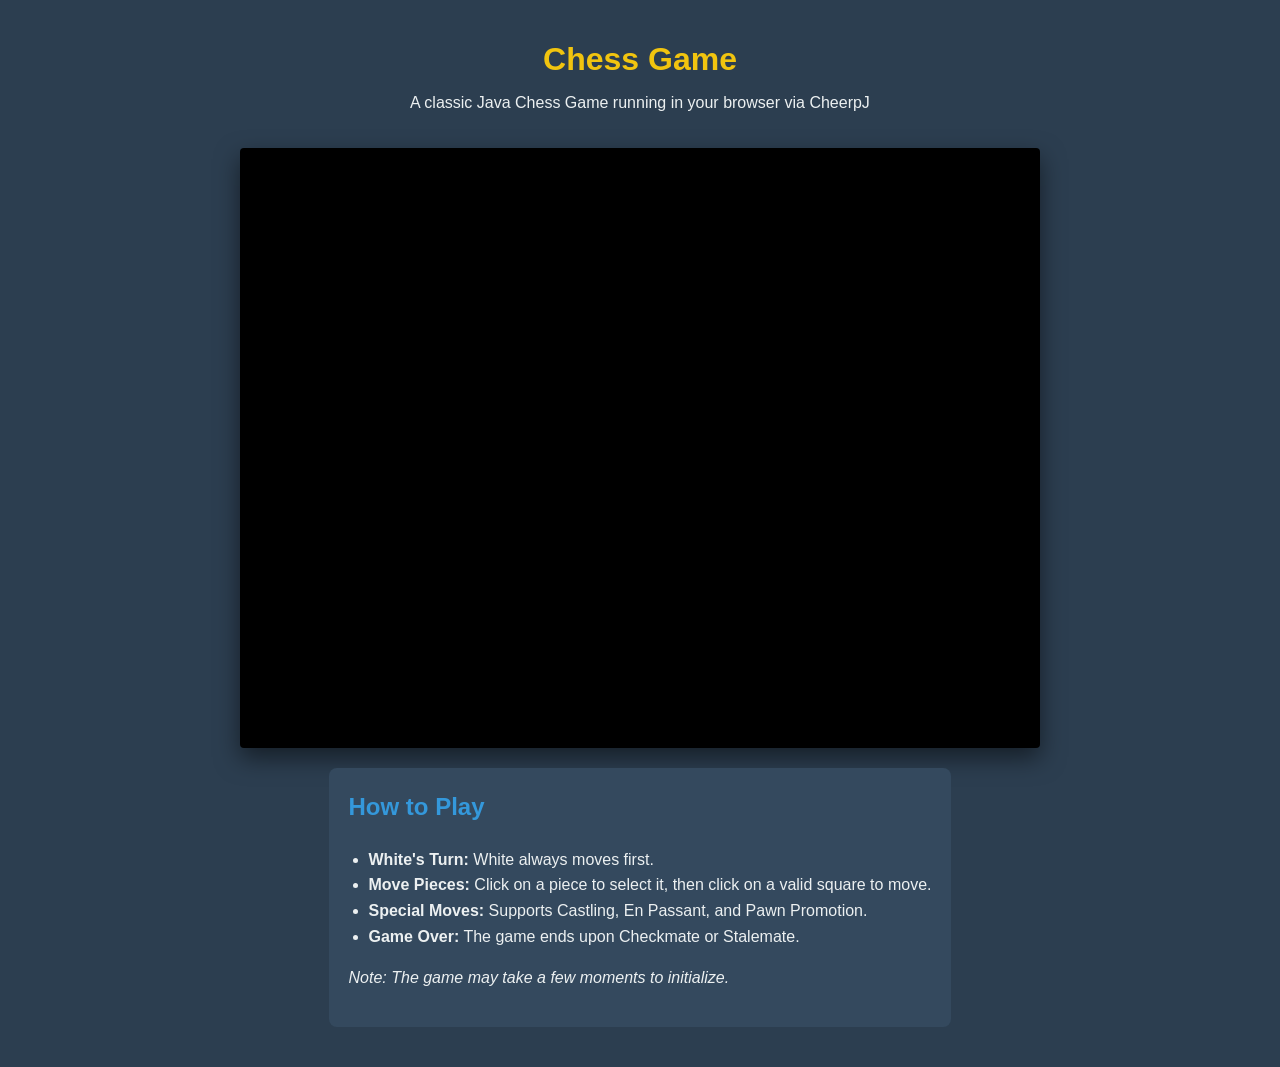
==== index.html @ 0b9f3909 "Fix web deployment by moving artifacts to root and using CheerpJ 3.0. - Move 'index.html' and 'Chess" ====
<!DOCTYPE html>
<html lang="en">
<head>
    <meta charset="utf-8">
    <meta name="viewport" content="width=device-width, initial-scale=1.0">
    <title>Java Chess Game - Web Edition</title>
    <style>
        body {
            font-family: 'Segoe UI', Tahoma, Geneva, Verdana, sans-serif;
            background-color: #2c3e50;
            color: #ecf0f1;
            margin: 0;
            display: flex;
            flex-direction: column;
            align-items: center;
            min-height: 100vh;
        }
        header {
            margin-top: 20px;
            text-align: center;
        }
        h1 {
            margin-bottom: 10px;
            color: #f1c40f;
        }
        #container {
            width: 800px;
            height: 600px;
            background-color: #000;
            box-shadow: 0 10px 25px rgba(0,0,0,0.5);
            border-radius: 4px;
            overflow: hidden;
            margin: 20px 0;
        }
        .instructions {
            max-width: 800px;
            background-color: #34495e;
            padding: 20px;
            border-radius: 8px;
            line-height: 1.6;
            margin-bottom: 40px;
        }
        .instructions h2 {
            margin-top: 0;
            color: #3498db;
        }
        ul {
            padding-left: 20px;
        }
    </style>
</head>
<body>
    <header>
        <h1>Chess Game</h1>
        <p>A classic Java Chess Game running in your browser via CheerpJ</p>
    </header>

    <div id="container"></div>

    <div class="instructions">
        <h2>How to Play</h2>
        <ul>
            <li><strong>White's Turn:</strong> White always moves first.</li>
            <li><strong>Move Pieces:</strong> Click on a piece to select it, then click on a valid square to move.</li>
            <li><strong>Special Moves:</strong> Supports Castling, En Passant, and Pawn Promotion.</li>
            <li><strong>Game Over:</strong> The game ends upon Checkmate or Stalemate.</li>
        </ul>
        <p><em>Note: The game may take a few moments to initialize.</em></p>
    </div>

    <script src="https://cjrtnc.leaningtech.com/3.0/cj3loader.js"></script>
    <script>
        (async function() {
            await cheerpjInit();
            cheerpjCreateDisplay(800, 600, document.getElementById("container"));
            await cheerpjRunMain("main.Main", "/app/ChessGame.jar");
        })();
    </script>
</body>
</html>
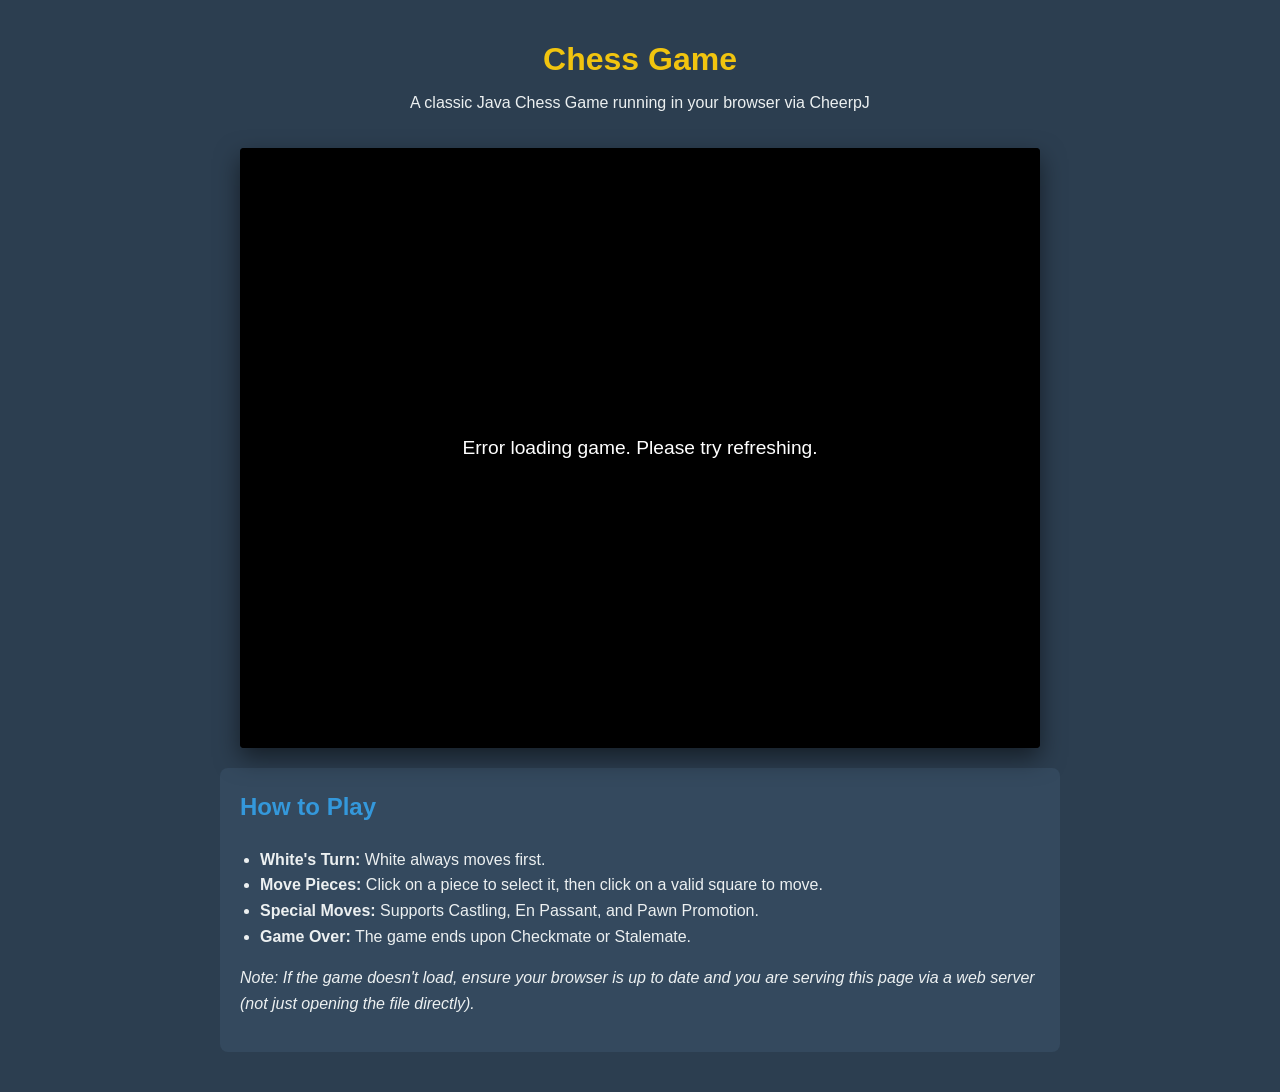
==== commit 5536e796: "Deploy Java Chess Game to the web using CheerpJ 3.0. This commit establishes a ready-to-use web vers" ====
--- a/index.html
+++ b/index.html
@@ -31,6 +31,7 @@
             border-radius: 4px;
             overflow: hidden;
             margin: 20px 0;
+            position: relative;
         }
         .instructions {
             max-width: 800px;
@@ -47,6 +48,20 @@
         ul {
             padding-left: 20px;
         }
+        #loading-overlay {
+            position: absolute;
+            top: 0;
+            left: 0;
+            width: 100%;
+            height: 100%;
+            background: rgba(0,0,0,0.8);
+            display: flex;
+            justify-content: center;
+            align-items: center;
+            z-index: 10;
+            color: white;
+            font-size: 1.2em;
+        }
     </style>
 </head>
 <body>
@@ -55,7 +70,9 @@
         <p>A classic Java Chess Game running in your browser via CheerpJ</p>
     </header>
 
-    <div id="container"></div>
+    <div id="container">
+        <div id="loading-overlay">Initializing Game... Please wait.</div>
+    </div>
 
     <div class="instructions">
         <h2>How to Play</h2>
@@ -65,15 +82,26 @@
             <li><strong>Special Moves:</strong> Supports Castling, En Passant, and Pawn Promotion.</li>
             <li><strong>Game Over:</strong> The game ends upon Checkmate or Stalemate.</li>
         </ul>
-        <p><em>Note: The game may take a few moments to initialize.</em></p>
+        <p><em>Note: If the game doesn't load, ensure your browser is up to date and you are serving this page via a web server (not just opening the file directly).</em></p>
     </div>
 
     <script src="https://cjrtnc.leaningtech.com/3.0/cj3loader.js"></script>
     <script>
         (async function() {
-            await cheerpjInit();
-            cheerpjCreateDisplay(800, 600, document.getElementById("container"));
-            await cheerpjRunMain("main.Main", "/app/ChessGame.jar");
+            try {
+                await cheerpjInit();
+                const container = document.getElementById("container");
+                cheerpjCreateDisplay(800, 600, container);
+
+                // Remove loading overlay once initialized
+                const overlay = document.getElementById("loading-overlay");
+                if (overlay) overlay.remove();
+
+                await cheerpjRunMain("main.Main", "/app/ChessGame.jar");
+            } catch (error) {
+                console.error("Error initializing CheerpJ:", error);
+                document.getElementById("loading-overlay").innerText = "Error loading game. Please try refreshing.";
+            }
         })();
     </script>
 </body>
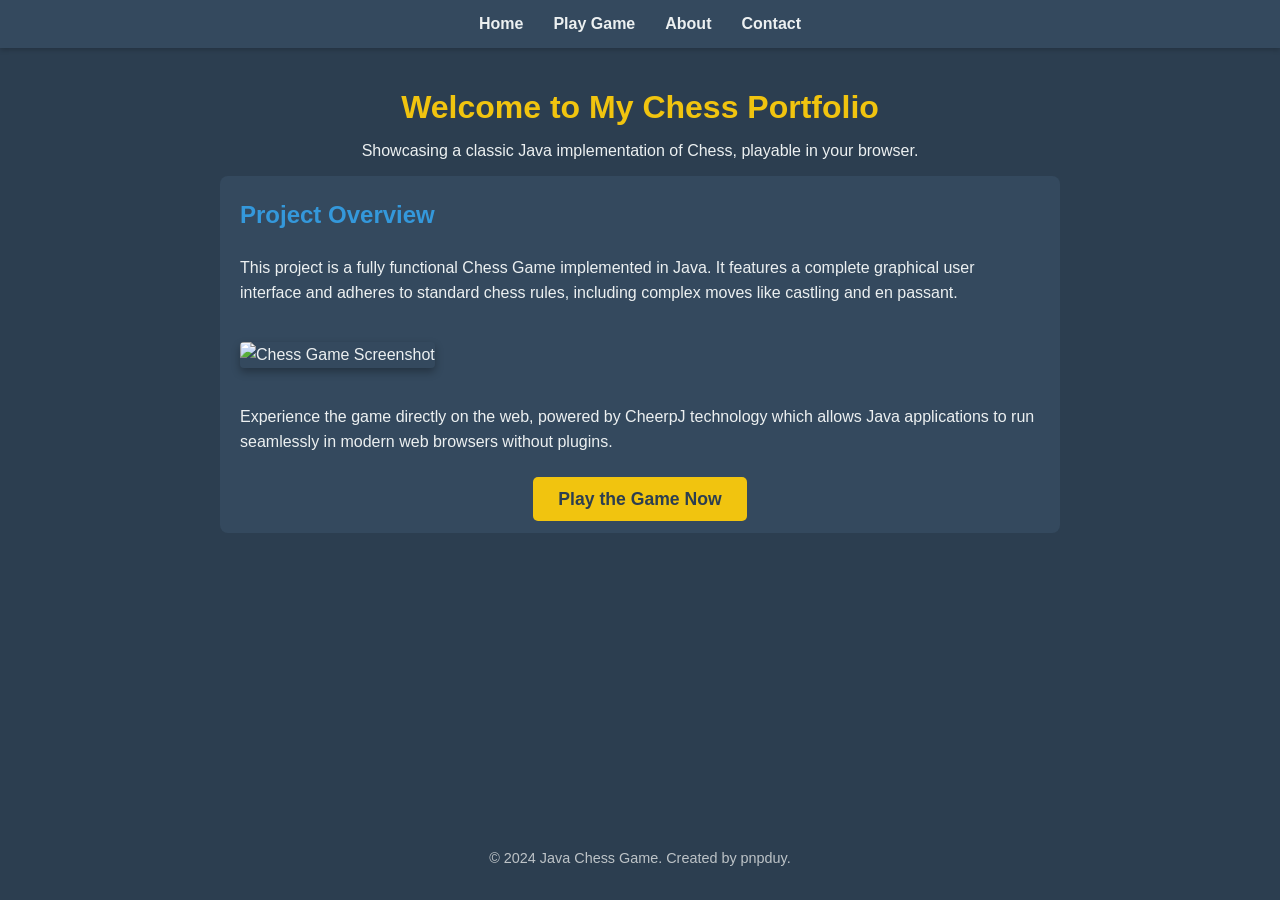
==== commit 520a318a: "Transform single-page chess game into a multi-page portfolio website. - Extracted styles into a cent" ====
--- a/index.html
+++ b/index.html
@@ -3,106 +3,37 @@
 <head>
     <meta charset="utf-8">
     <meta name="viewport" content="width=device-width, initial-scale=1.0">
-    <title>Java Chess Game - Web Edition</title>
-    <style>
-        body {
-            font-family: 'Segoe UI', Tahoma, Geneva, Verdana, sans-serif;
-            background-color: #2c3e50;
-            color: #ecf0f1;
-            margin: 0;
-            display: flex;
-            flex-direction: column;
-            align-items: center;
-            min-height: 100vh;
-        }
-        header {
-            margin-top: 20px;
-            text-align: center;
-        }
-        h1 {
-            margin-bottom: 10px;
-            color: #f1c40f;
-        }
-        #container {
-            width: 800px;
-            height: 600px;
-            background-color: #000;
-            box-shadow: 0 10px 25px rgba(0,0,0,0.5);
-            border-radius: 4px;
-            overflow: hidden;
-            margin: 20px 0;
-            position: relative;
-        }
-        .instructions {
-            max-width: 800px;
-            background-color: #34495e;
-            padding: 20px;
-            border-radius: 8px;
-            line-height: 1.6;
-            margin-bottom: 40px;
-        }
-        .instructions h2 {
-            margin-top: 0;
-            color: #3498db;
-        }
-        ul {
-            padding-left: 20px;
-        }
-        #loading-overlay {
-            position: absolute;
-            top: 0;
-            left: 0;
-            width: 100%;
-            height: 100%;
-            background: rgba(0,0,0,0.8);
-            display: flex;
-            justify-content: center;
-            align-items: center;
-            z-index: 10;
-            color: white;
-            font-size: 1.2em;
-        }
-    </style>
+    <title>Portfolio - Java Chess Game</title>
+    <link rel="stylesheet" href="style.css">
 </head>
 <body>
+    <nav>
+        <a href="index.html">Home</a>
+        <a href="game.html">Play Game</a>
+        <a href="about.html">About</a>
+        <a href="contact.html">Contact</a>
+    </nav>
+
     <header>
-        <h1>Chess Game</h1>
-        <p>A classic Java Chess Game running in your browser via CheerpJ</p>
+        <h1>Welcome to My Chess Portfolio</h1>
+        <p>Showcasing a classic Java implementation of Chess, playable in your browser.</p>
     </header>
 
-    <div id="container">
-        <div id="loading-overlay">Initializing Game... Please wait.</div>
+    <div class="content-area">
+        <h2>Project Overview</h2>
+        <p>This project is a fully functional Chess Game implemented in Java. It features a complete graphical user interface and adheres to standard chess rules, including complex moves like castling and en passant.</p>
+
+        <img src="https://github.com/pnpduy/ChessGame/assets/45529371/add8be29-011e-48ce-8514-3ba91014230a" alt="Chess Game Screenshot" class="project-image">
+
+        <p>Experience the game directly on the web, powered by CheerpJ technology which allows Java applications to run seamlessly in modern web browsers without plugins.</p>
+
+        <div style="text-align: center; margin-top: 30px;">
+            <a href="game.html" style="background-color: #f1c40f; color: #2c3e50; padding: 12px 25px; border-radius: 5px; text-decoration: none; font-weight: bold; font-size: 1.1em;">Play the Game Now</a>
+        </div>
     </div>
 
-    <div class="instructions">
-        <h2>How to Play</h2>
-        <ul>
-            <li><strong>White's Turn:</strong> White always moves first.</li>
-            <li><strong>Move Pieces:</strong> Click on a piece to select it, then click on a valid square to move.</li>
-            <li><strong>Special Moves:</strong> Supports Castling, En Passant, and Pawn Promotion.</li>
-            <li><strong>Game Over:</strong> The game ends upon Checkmate or Stalemate.</li>
-        </ul>
-        <p><em>Note: If the game doesn't load, ensure your browser is up to date and you are serving this page via a web server (not just opening the file directly).</em></p>
-    </div>
-
-    <script src="https://cjrtnc.leaningtech.com/3.0/cj3loader.js"></script>
-    <script>
-        (async function() {
-            try {
-                await cheerpjInit();
-                const container = document.getElementById("container");
-                cheerpjCreateDisplay(800, 600, container);
-
-                // Remove loading overlay once initialized
-                const overlay = document.getElementById("loading-overlay");
-                if (overlay) overlay.remove();
-
-                await cheerpjRunMain("main.Main", "/app/ChessGame.jar");
-            } catch (error) {
-                console.error("Error initializing CheerpJ:", error);
-                document.getElementById("loading-overlay").innerText = "Error loading game. Please try refreshing.";
-            }
-        })();
-    </script>
+    <footer>
+        <p>&copy; 2024 Java Chess Game. Created by pnpduy.</p>
+    </footer>
 </body>
 </html>
--- a/style.css
+++ b/style.css
@@ -0,0 +1,92 @@
+body {
+    font-family: 'Segoe UI', Tahoma, Geneva, Verdana, sans-serif;
+    background-color: #2c3e50;
+    color: #ecf0f1;
+    margin: 0;
+    display: flex;
+    flex-direction: column;
+    align-items: center;
+    min-height: 100vh;
+}
+header {
+    margin-top: 20px;
+    text-align: center;
+}
+h1 {
+    margin-bottom: 10px;
+    color: #f1c40f;
+}
+nav {
+    background-color: #34495e;
+    width: 100%;
+    display: flex;
+    justify-content: center;
+    padding: 15px 0;
+    box-shadow: 0 2px 5px rgba(0,0,0,0.2);
+}
+nav a {
+    color: #ecf0f1;
+    text-decoration: none;
+    margin: 0 15px;
+    font-weight: bold;
+    transition: color 0.3s;
+}
+nav a:hover {
+    color: #f1c40f;
+}
+#container {
+    width: 800px;
+    height: 600px;
+    background-color: #000;
+    box-shadow: 0 10px 25px rgba(0,0,0,0.5);
+    border-radius: 4px;
+    overflow: hidden;
+    margin: 20px 0;
+    position: relative;
+}
+.instructions, .content-area {
+    max-width: 800px;
+    width: 90%;
+    background-color: #34495e;
+    padding: 20px;
+    border-radius: 8px;
+    line-height: 1.6;
+    margin-bottom: 40px;
+}
+.instructions h2, .content-area h2 {
+    margin-top: 0;
+    color: #3498db;
+}
+ul {
+    padding-left: 20px;
+}
+#loading-overlay {
+    position: absolute;
+    top: 0;
+    left: 0;
+    width: 100%;
+    height: 100%;
+    background: rgba(0,0,0,0.8);
+    display: flex;
+    justify-content: center;
+    align-items: center;
+    z-index: 10;
+    color: white;
+    font-size: 1.2em;
+}
+footer {
+    margin-top: auto;
+    padding: 20px;
+    text-align: center;
+    font-size: 0.9em;
+    color: #bdc3c7;
+    width: 100%;
+    background-color: #2c3e50;
+}
+.project-image {
+    max-width: 100%;
+    height: auto;
+    border-radius: 4px;
+    margin: 20px 0;
+    box-shadow: 0 4px 8px rgba(0,0,0,0.3);
+}
